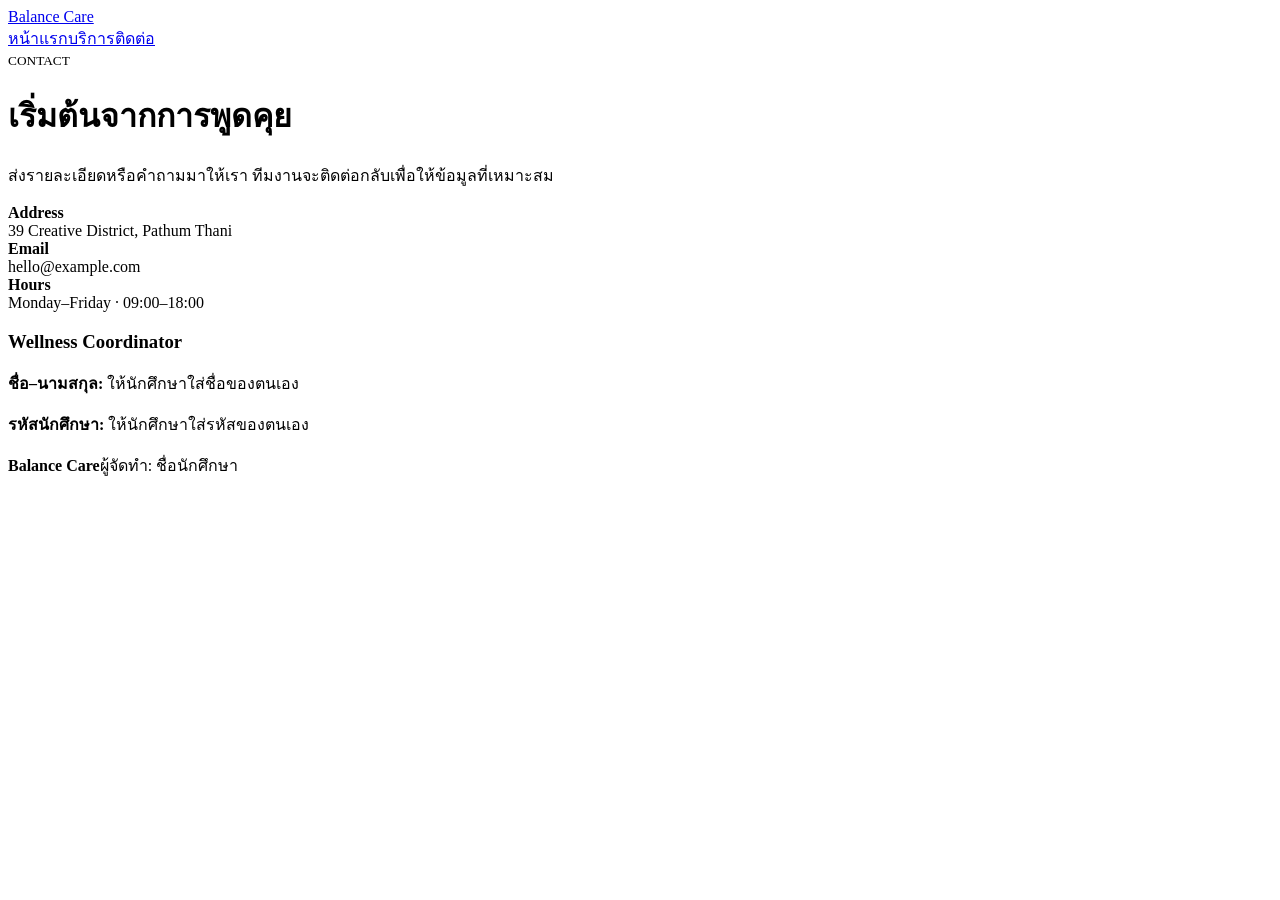
==== contact.html @ a062a09c "Add files via upload" ====
<!doctype html><html lang="th"><head><meta charset="utf-8"><meta name="viewport" content="width=device-width,initial-scale=1"><title>ติดต่อ | Balance Care</title><link rel="stylesheet" href="assets/style.css"></head><body class="split"><header class="header"><nav class="nav container"><a class="brand" href="main.html">Balance Care</a><div class="links"><a href="main.html">หน้าแรก</a><a href="treatment.html">บริการ</a><a href="booking.html">ติดต่อ</a></div></nav></header><main class="contact"><div class="container contact-grid"><div class="contact-lead"><small>CONTACT</small><h1>เริ่มต้นจากการพูดคุย</h1><p>ส่งรายละเอียดหรือคำถามมาให้เรา ทีมงานจะติดต่อกลับเพื่อให้ข้อมูลที่เหมาะสม</p></div><div class="contact-info"><div class="detail"><strong>Address</strong><br>39 Creative District, Pathum Thani</div><div class="detail"><strong>Email</strong><br>hello@example.com</div><div class="detail"><strong>Hours</strong><br>Monday–Friday · 09:00–18:00</div><div class="student"><h3>Wellness Coordinator</h3><p><strong>ชื่อ–นามสกุล:</strong> ให้นักศึกษาใส่ชื่อของตนเอง</p><p><strong>รหัสนักศึกษา:</strong> ให้นักศึกษาใส่รหัสของตนเอง</p></div></div></div></main><footer class="footer"><div class="container footer-row"><strong>Balance Care</strong><span class="footer-student">ผู้จัดทำ: ชื่อนักศึกษา</span></div></footer></body></html>
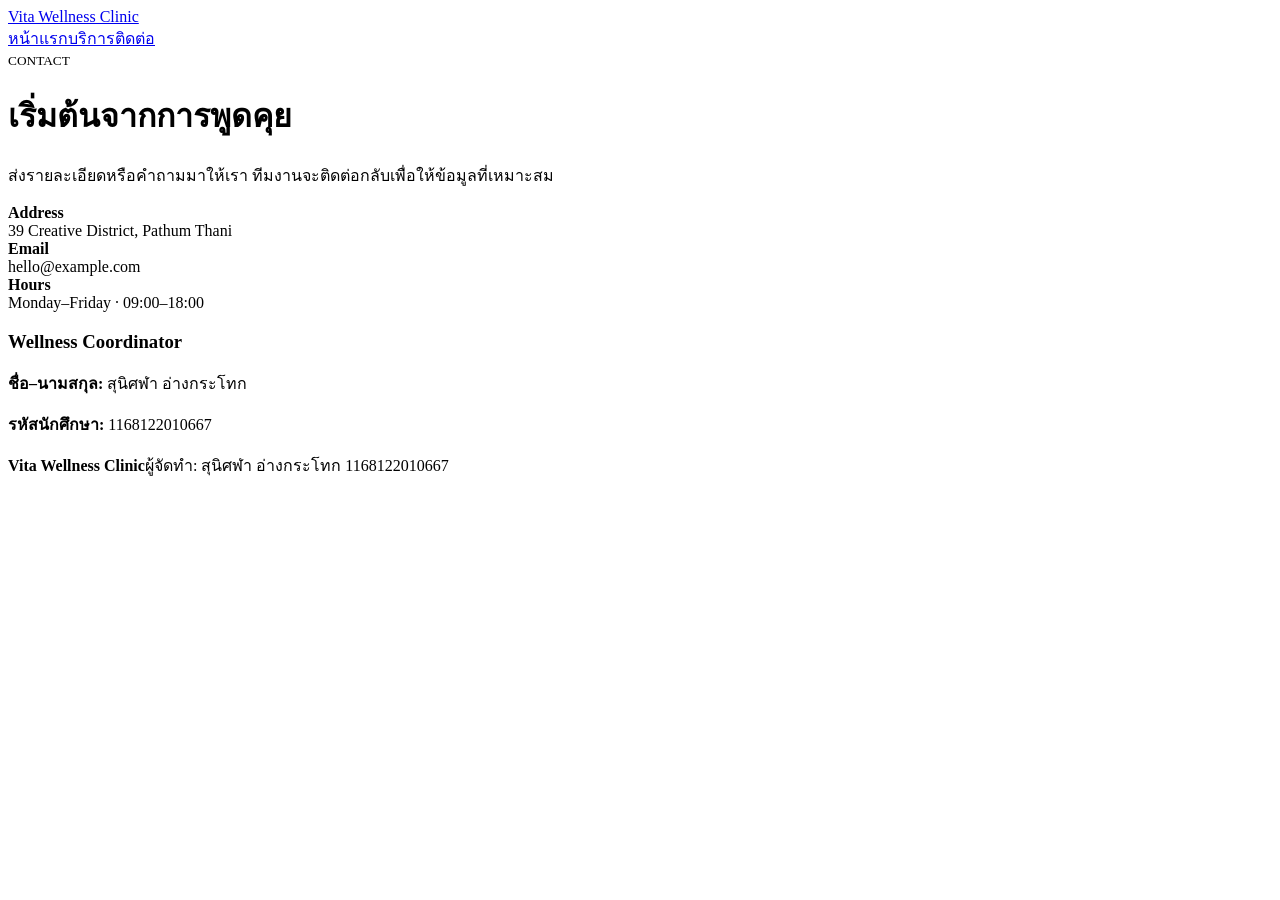
==== commit 33624645: "Update contact.html" ====
--- a/contact.html
+++ b/contact.html
@@ -1 +1 @@
-<!doctype html><html lang="th"><head><meta charset="utf-8"><meta name="viewport" content="width=device-width,initial-scale=1"><title>ติดต่อ | Balance Care</title><link rel="stylesheet" href="assets/style.css"></head><body class="split"><header class="header"><nav class="nav container"><a class="brand" href="main.html">Balance Care</a><div class="links"><a href="main.html">หน้าแรก</a><a href="treatment.html">บริการ</a><a href="booking.html">ติดต่อ</a></div></nav></header><main class="contact"><div class="container contact-grid"><div class="contact-lead"><small>CONTACT</small><h1>เริ่มต้นจากการพูดคุย</h1><p>ส่งรายละเอียดหรือคำถามมาให้เรา ทีมงานจะติดต่อกลับเพื่อให้ข้อมูลที่เหมาะสม</p></div><div class="contact-info"><div class="detail"><strong>Address</strong><br>39 Creative District, Pathum Thani</div><div class="detail"><strong>Email</strong><br>hello@example.com</div><div class="detail"><strong>Hours</strong><br>Monday–Friday · 09:00–18:00</div><div class="student"><h3>Wellness Coordinator</h3><p><strong>ชื่อ–นามสกุล:</strong> ให้นักศึกษาใส่ชื่อของตนเอง</p><p><strong>รหัสนักศึกษา:</strong> ให้นักศึกษาใส่รหัสของตนเอง</p></div></div></div></main><footer class="footer"><div class="container footer-row"><strong>Balance Care</strong><span class="footer-student">ผู้จัดทำ: ชื่อนักศึกษา</span></div></footer></body></html>+<!doctype html><html lang="th"><head><meta charset="utf-8"><meta name="viewport" content="width=device-width,initial-scale=1"><title>ติดต่อ | Balance Care</title><link rel="stylesheet" href="assets/style.css"></head><body class="split"><header class="header"><nav class="nav container"><a class="brand" href="main.html">Vita Wellness Clinic</a><div class="links"><a href="main.html">หน้าแรก</a><a href="treatment.html">บริการ</a><a href="booking.html">ติดต่อ</a></div></nav></header><main class="contact"><div class="container contact-grid"><div class="contact-lead"><small>CONTACT</small><h1>เริ่มต้นจากการพูดคุย</h1><p>ส่งรายละเอียดหรือคำถามมาให้เรา ทีมงานจะติดต่อกลับเพื่อให้ข้อมูลที่เหมาะสม</p></div><div class="contact-info"><div class="detail"><strong>Address</strong><br>39 Creative District, Pathum Thani</div><div class="detail"><strong>Email</strong><br>hello@example.com</div><div class="detail"><strong>Hours</strong><br>Monday–Friday · 09:00–18:00</div><div class="student"><h3>Wellness Coordinator</h3><p><strong>ชื่อ–นามสกุล:</strong> สุนิศฬา อ่างกระโทก</p><p><strong>รหัสนักศึกษา:</strong> 1168122010667</p></div></div></div></main><footer class="footer"><div class="container footer-row"><strong>Vita Wellness Clinic</strong><span class="footer-student">ผู้จัดทำ: สุนิศฬา อ่างกระโทก 1168122010667</span></div></footer></body></html>
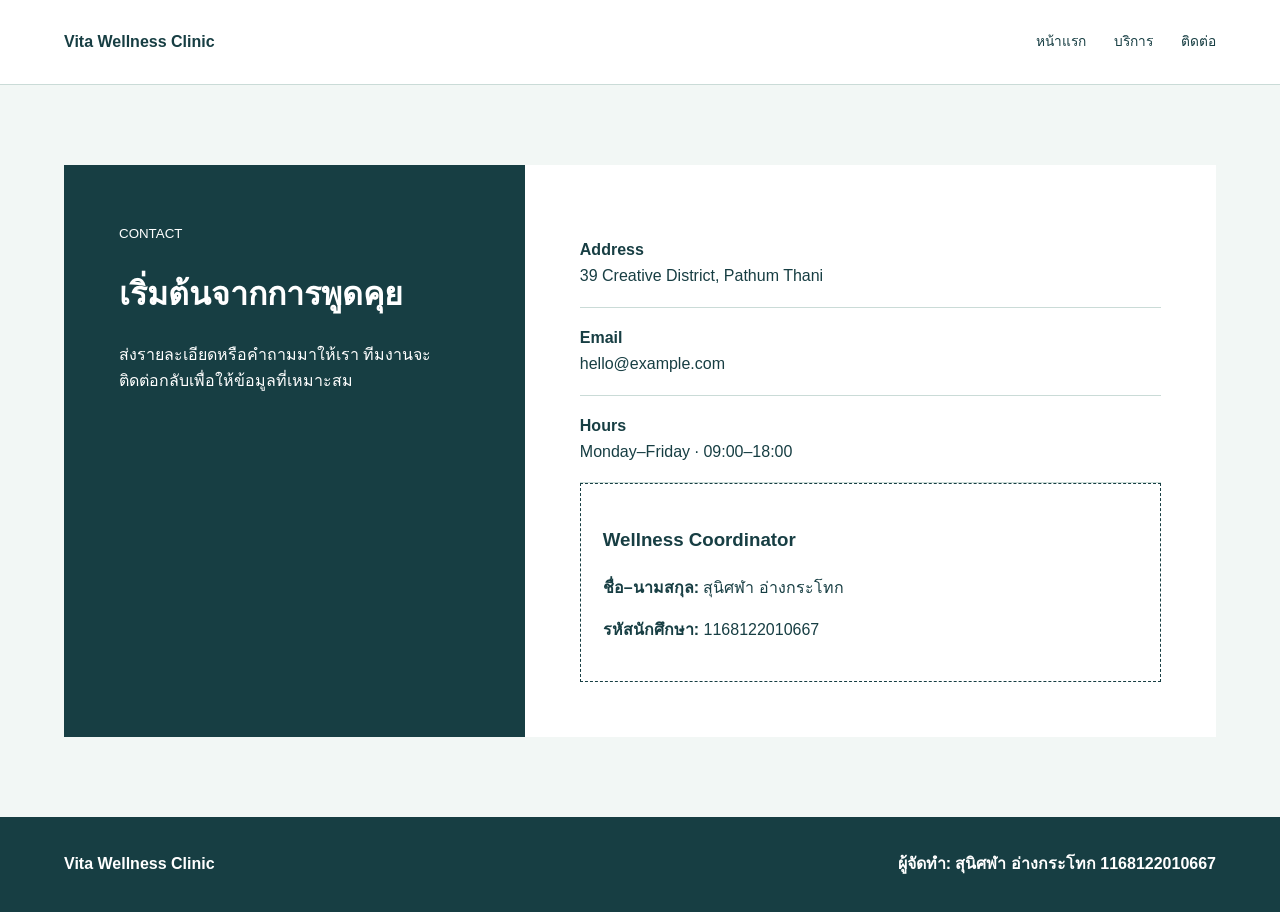
==== commit f2c8b746: "Update contact.html" ====
--- a/contact.html
+++ b/contact.html
@@ -1 +1 @@
-<!doctype html><html lang="th"><head><meta charset="utf-8"><meta name="viewport" content="width=device-width,initial-scale=1"><title>ติดต่อ | Balance Care</title><link rel="stylesheet" href="assets/style.css"></head><body class="split"><header class="header"><nav class="nav container"><a class="brand" href="main.html">Vita Wellness Clinic</a><div class="links"><a href="main.html">หน้าแรก</a><a href="treatment.html">บริการ</a><a href="booking.html">ติดต่อ</a></div></nav></header><main class="contact"><div class="container contact-grid"><div class="contact-lead"><small>CONTACT</small><h1>เริ่มต้นจากการพูดคุย</h1><p>ส่งรายละเอียดหรือคำถามมาให้เรา ทีมงานจะติดต่อกลับเพื่อให้ข้อมูลที่เหมาะสม</p></div><div class="contact-info"><div class="detail"><strong>Address</strong><br>39 Creative District, Pathum Thani</div><div class="detail"><strong>Email</strong><br>hello@example.com</div><div class="detail"><strong>Hours</strong><br>Monday–Friday · 09:00–18:00</div><div class="student"><h3>Wellness Coordinator</h3><p><strong>ชื่อ–นามสกุล:</strong> สุนิศฬา อ่างกระโทก</p><p><strong>รหัสนักศึกษา:</strong> 1168122010667</p></div></div></div></main><footer class="footer"><div class="container footer-row"><strong>Vita Wellness Clinic</strong><span class="footer-student">ผู้จัดทำ: สุนิศฬา อ่างกระโทก 1168122010667</span></div></footer></body></html>
+<!doctype html><html lang="th"><head><meta charset="utf-8"><meta name="viewport" content="width=device-width,initial-scale=1"><title>ติดต่อ | Balance Care</title><link rel="stylesheet" href="assets/style.css"></head><body class="split"><header class="header"><nav class="nav container"><a class="brand" href="main.html">Vita Wellness Clinic</a><div class="links"><a href="index.html">หน้าแรก</a><a href="services.html">บริการ</a><a href="contact.html">ติดต่อ</a></div></nav></header><main class="contact"><div class="container contact-grid"><div class="contact-lead"><small>CONTACT</small><h1>เริ่มต้นจากการพูดคุย</h1><p>ส่งรายละเอียดหรือคำถามมาให้เรา ทีมงานจะติดต่อกลับเพื่อให้ข้อมูลที่เหมาะสม</p></div><div class="contact-info"><div class="detail"><strong>Address</strong><br>39 Creative District, Pathum Thani</div><div class="detail"><strong>Email</strong><br>hello@example.com</div><div class="detail"><strong>Hours</strong><br>Monday–Friday · 09:00–18:00</div><div class="student"><h3>Wellness Coordinator</h3><p><strong>ชื่อ–นามสกุล:</strong> สุนิศฬา อ่างกระโทก</p><p><strong>รหัสนักศึกษา:</strong> 1168122010667</p></div></div></div></main><footer class="footer"><div class="container footer-row"><strong>Vita Wellness Clinic</strong><span class="footer-student">ผู้จัดทำ: สุนิศฬา อ่างกระโทก 1168122010667</span></div></footer></body></html>
--- a/assets/style.css
+++ b/assets/style.css
@@ -0,0 +1 @@
+*{box-sizing:border-box}html{scroll-behavior:smooth}body{margin:0;font-family:Arial,"Noto Sans Thai",sans-serif;color:#172033;background:#fff;line-height:1.65}a{color:inherit}.container{width:min(1160px,90%);margin:auto}img{display:block;max-width:100%;object-fit:cover}.student{padding:22px;border:1px dashed currentColor}.footer-student{font-weight:700}body{background:#f2f7f5;color:#173e43}.header{background:#fff;border-bottom:1px solid #cadbd7}.nav{height:84px;display:flex;align-items:center;justify-content:space-between}.brand{font-weight:800;text-decoration:none}.links{display:flex;gap:28px}.links a{text-decoration:none;font-size:.86rem}.hero{display:grid;grid-template-columns:1fr 1fr;min-height:calc(100vh - 84px)}.hero-copy{padding:10vw 8vw;display:flex;flex-direction:column;justify-content:center}.hero-copy small{color:#3a908a;letter-spacing:.18em;text-transform:uppercase}.hero h1{font-family:Georgia,serif;font-size:clamp(3.5rem,7vw,7rem);line-height:.94;margin:24px 0}.hero-media{width:100%;height:100%}.button{align-self:flex-start;padding:14px 20px;margin-top:20px;background:#173e43;color:#fff;text-decoration:none}.page-head{padding:80px 0 50px}.page-head h1{font-family:Georgia,serif;font-size:clamp(3.5rem,7vw,6.5rem);margin:10px 0}.listing{padding:20px 0 90px}.entry{display:grid;grid-template-columns:1fr 1fr;background:#fff;margin:30px 0}.entry img{width:100%;height:420px}.entry div{padding:55px}.entry h2{font-family:Georgia,serif;font-size:2.6rem}.contact{padding:80px 0}.contact-grid{display:grid;grid-template-columns:.8fr 1.2fr;background:#fff}.contact-lead{padding:55px;background:#173e43;color:#fff}.contact-info{padding:55px}.detail{padding:17px 0;border-bottom:1px solid #cadbd7}.footer{padding:34px 0;background:#173e43;color:#fff}.footer-row{display:flex;justify-content:space-between}@media(max-width:800px){body{padding-left:0}.nav{height:auto;min-height:80px;display:flex;align-items:flex-start;flex-direction:column;padding:18px 0}.links{width:100%;flex-direction:row;justify-content:space-between;gap:8px}.hero-grid,.hero,.bento,.entry,.entry:nth-child(even),.contact-grid{grid-template-columns:1fr}.hero{min-height:auto}.hero-bg{height:680px;position:relative}.fullscreen .hero{margin-top:0}.hero-media,.hero img,.entry img{height:400px}.hero-copy{order:2;padding:45px 5vw}.entry:nth-child(even) img{order:0}.side{position:static;width:100%;height:auto;gap:25px}.side .links{display:flex}.mobile-footer{display:block;padding:25px;background:#15222a;color:#fff}.magazine .nav{display:flex}.bento{grid-template-rows:auto}.hero-copy{grid-row:auto}.footer-row{flex-direction:column;gap:15px}}
